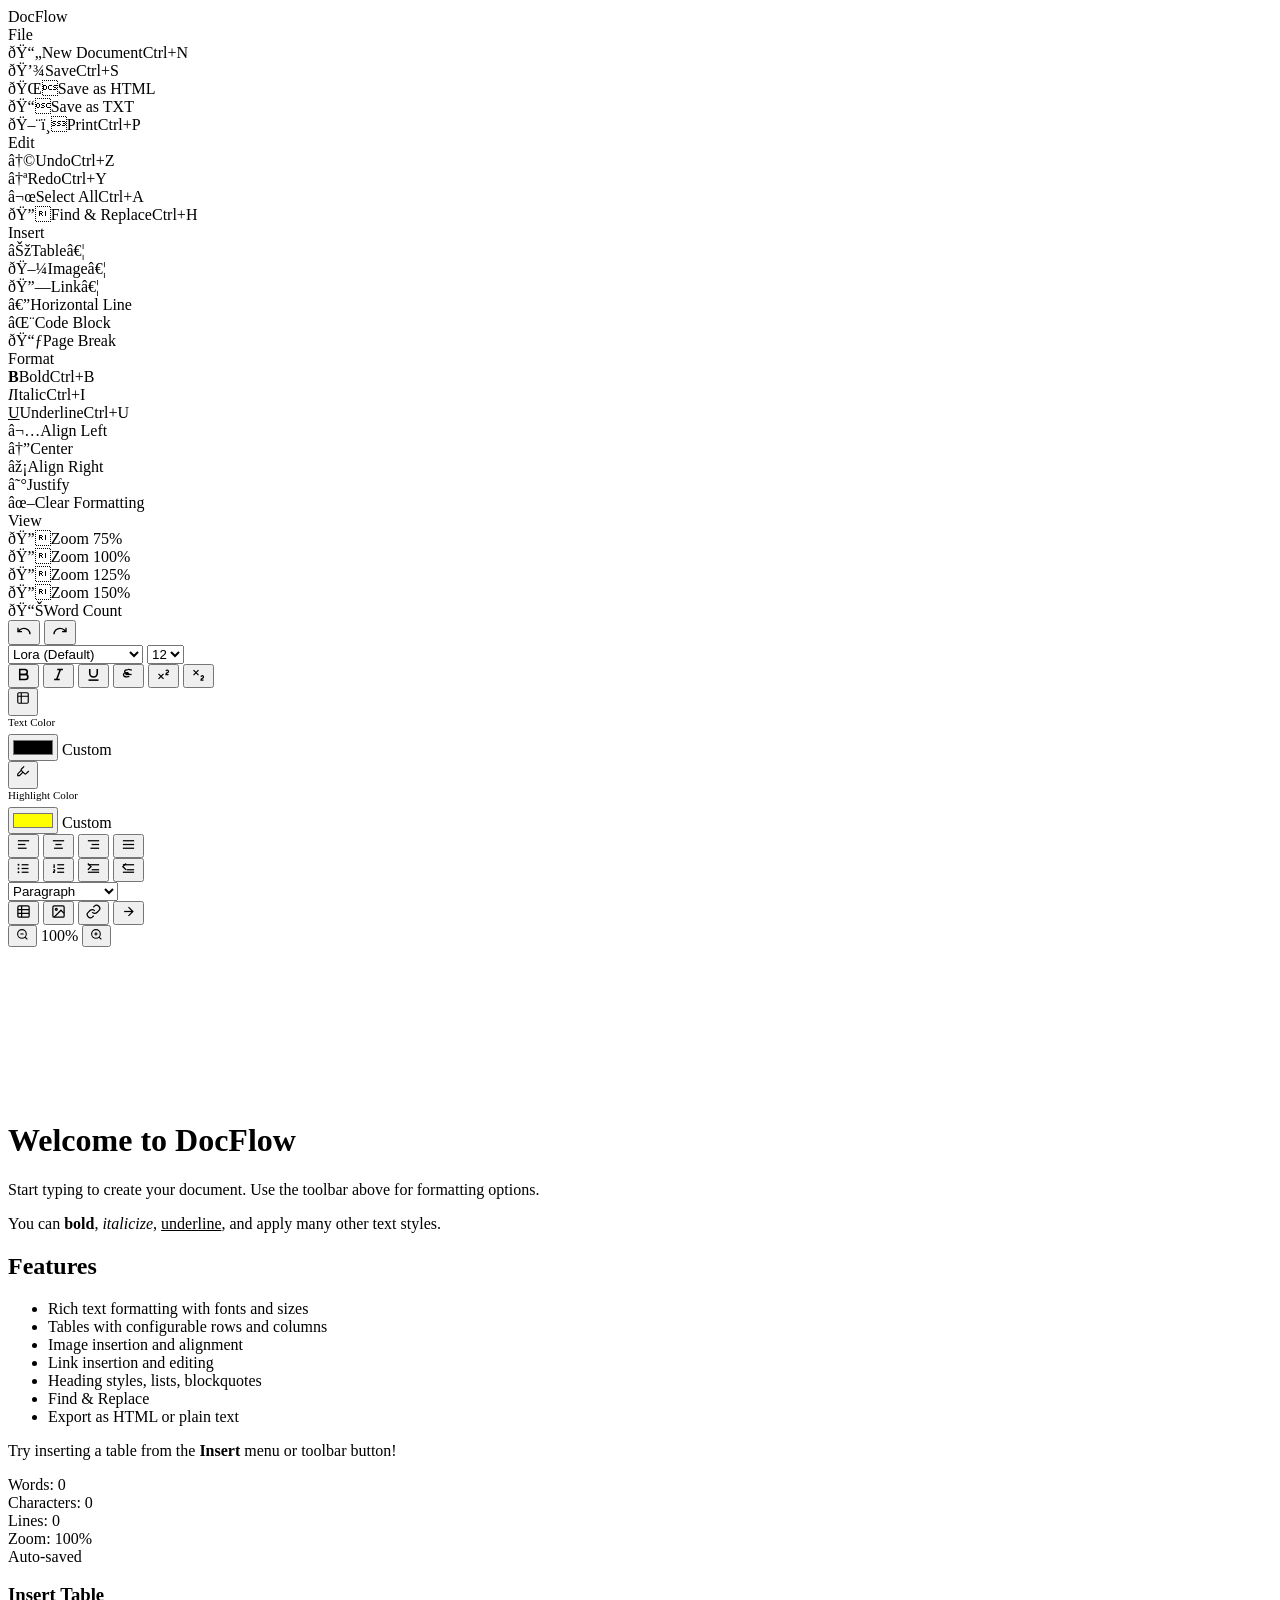
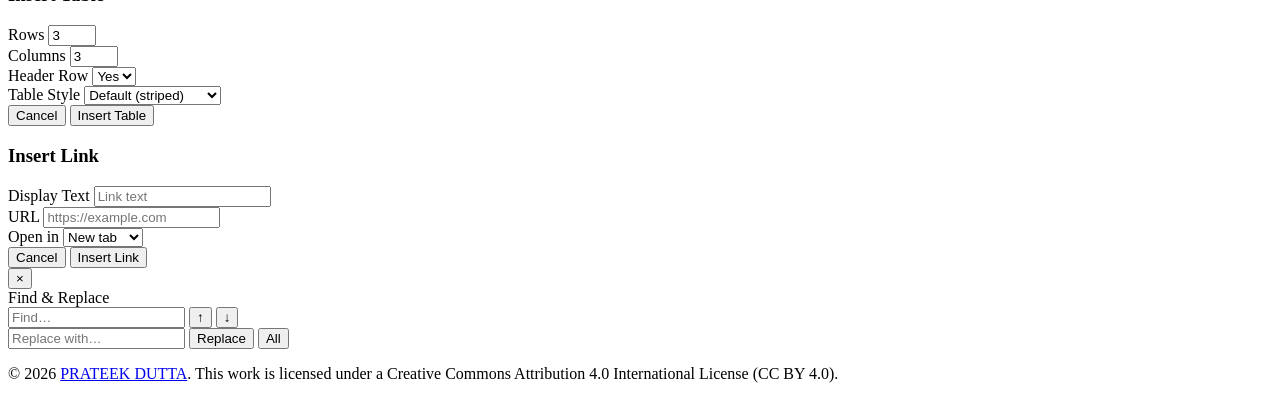
==== index.html @ d4fbd505 "Base UI file - html" ====
﻿<!DOCTYPE html>
<html lang="en">
<head>
<meta charset="UTF-8">
<meta name="viewport" content="width=device-width, initial-scale=1.0">
<title>DocFlow - Document Editor</title>
<link rel="preconnect" href="https://fonts.googleapis.com">
<link href="https://fonts.googleapis.com/css2?family=Lora:ital,wght@0,400;0,500;0,600;1,400&family=DM+Sans:wght@300;400;500;600&family=JetBrains+Mono:wght@400;500&display=swap" rel="stylesheet">
<link rel="stylesheet" href="styles.css">
</head>
<body>

<div class="app-shell">

<!-- MENU BAR -->
<div class="menubar" id="menubar">
  <span class="app-logo">DocFlow</span>

  <div class="menu-item" data-menu="file" onclick="toggleMenu(this)">File
    <div class="dropdown-menu">
      <div class="dropdown-item" onclick="newDoc()"><span class="icon">ðŸ“„</span>New Document<span class="shortcut">Ctrl+N</span></div>
      <div class="dropdown-separator"></div>
      <div class="dropdown-item" onclick="saveDoc()"><span class="icon">ðŸ’¾</span>Save<span class="shortcut">Ctrl+S</span></div>
      <div class="dropdown-item" onclick="saveAs('html')"><span class="icon">ðŸŒ</span>Save as HTML</div>
      <div class="dropdown-item" onclick="saveAs('txt')"><span class="icon">ðŸ“</span>Save as TXT</div>
      <div class="dropdown-separator"></div>
      <div class="dropdown-item" onclick="window.print()"><span class="icon">ðŸ–¨ï¸</span>Print<span class="shortcut">Ctrl+P</span></div>
    </div>
  </div>

  <div class="menu-item" data-menu="edit" onclick="toggleMenu(this)">Edit
    <div class="dropdown-menu">
      <div class="dropdown-item" onclick="execCmd('undo')"><span class="icon">â†©</span>Undo<span class="shortcut">Ctrl+Z</span></div>
      <div class="dropdown-item" onclick="execCmd('redo')"><span class="icon">â†ª</span>Redo<span class="shortcut">Ctrl+Y</span></div>
      <div class="dropdown-separator"></div>
      <div class="dropdown-item" onclick="execCmd('selectAll')"><span class="icon">â¬œ</span>Select All<span class="shortcut">Ctrl+A</span></div>
      <div class="dropdown-separator"></div>
      <div class="dropdown-item" onclick="openFindBar()"><span class="icon">ðŸ”</span>Find &amp; Replace<span class="shortcut">Ctrl+H</span></div>
    </div>
  </div>

  <div class="menu-item" data-menu="insert" onclick="toggleMenu(this)">Insert
    <div class="dropdown-menu">
      <div class="dropdown-item" onclick="openTableModal()"><span class="icon">âŠž</span>Tableâ€¦</div>
      <div class="dropdown-item" onclick="insertImage()"><span class="icon">ðŸ–¼</span>Imageâ€¦</div>
      <div class="dropdown-item" onclick="insertLink()"><span class="icon">ðŸ”—</span>Linkâ€¦</div>
      <div class="dropdown-separator"></div>
      <div class="dropdown-item" onclick="insertHR()"><span class="icon">â€”</span>Horizontal Line</div>
      <div class="dropdown-item" onclick="insertCodeBlock()"><span class="icon">âŒ¨</span>Code Block</div>
      <div class="dropdown-item" onclick="insertPageBreak()"><span class="icon">ðŸ“ƒ</span>Page Break</div>
    </div>
  </div>

  <div class="menu-item" data-menu="format" onclick="toggleMenu(this)">Format
    <div class="dropdown-menu">
      <div class="dropdown-item" onclick="execCmd('bold')"><span class="icon"><b>B</b></span>Bold<span class="shortcut">Ctrl+B</span></div>
      <div class="dropdown-item" onclick="execCmd('italic')"><span class="icon"><i>I</i></span>Italic<span class="shortcut">Ctrl+I</span></div>
      <div class="dropdown-item" onclick="execCmd('underline')"><span class="icon"><u>U</u></span>Underline<span class="shortcut">Ctrl+U</span></div>
      <div class="dropdown-separator"></div>
      <div class="dropdown-item" onclick="execCmd('justifyLeft')"><span class="icon">â¬…</span>Align Left</div>
      <div class="dropdown-item" onclick="execCmd('justifyCenter')"><span class="icon">â†”</span>Center</div>
      <div class="dropdown-item" onclick="execCmd('justifyRight')"><span class="icon">âž¡</span>Align Right</div>
      <div class="dropdown-item" onclick="execCmd('justifyFull')"><span class="icon">â˜°</span>Justify</div>
      <div class="dropdown-separator"></div>
      <div class="dropdown-item" onclick="clearFormatting()"><span class="icon">âœ–</span>Clear Formatting</div>
    </div>
  </div>

  <div class="menu-item" data-menu="view" onclick="toggleMenu(this)">View
    <div class="dropdown-menu">
      <div class="dropdown-item" onclick="setZoom(75)"><span class="icon">ðŸ”</span>Zoom 75%</div>
      <div class="dropdown-item" onclick="setZoom(100)"><span class="icon">ðŸ”</span>Zoom 100%</div>
      <div class="dropdown-item" onclick="setZoom(125)"><span class="icon">ðŸ”</span>Zoom 125%</div>
      <div class="dropdown-item" onclick="setZoom(150)"><span class="icon">ðŸ”</span>Zoom 150%</div>
      <div class="dropdown-separator"></div>
      <div class="dropdown-item" onclick="toggleWordCount()"><span class="icon">ðŸ“Š</span>Word Count</div>
    </div>
  </div>
</div>

<!-- TOOLBAR -->
<div class="toolbar">
  <!-- Undo / Redo -->
  <div class="toolbar-group">
    <button class="tb-btn" title="Undo (Ctrl+Z)" onclick="execCmd('undo')">
      <svg width="16" height="16" viewBox="0 0 24 24" fill="none" stroke="currentColor" stroke-width="2"><path d="M3 7v6h6"/><path d="M21 17a9 9 0 0 0-9-9 9 9 0 0 0-6 2.3L3 13"/></svg>
    </button>
    <button class="tb-btn" title="Redo (Ctrl+Y)" onclick="execCmd('redo')">
      <svg width="16" height="16" viewBox="0 0 24 24" fill="none" stroke="currentColor" stroke-width="2"><path d="M21 7v6h-6"/><path d="M3 17a9 9 0 0 1 9-9 9 9 0 0 1 6 2.3L21 13"/></svg>
    </button>
  </div>

  <div class="toolbar-sep"></div>

  <!-- Font family & size -->
  <div class="toolbar-group">
    <select class="tb-select font-name-select" id="fontFamily" onchange="setFont(this.value)" title="Font Family">
      <option value="Lora, serif">Lora (Default)</option>
      <option value="'DM Sans', sans-serif">DM Sans</option>
      <option value="Georgia, serif">Georgia</option>
      <option value="'Times New Roman', serif">Times New Roman</option>
      <option value="Arial, sans-serif">Arial</option>
      <option value="Helvetica, sans-serif">Helvetica</option>
      <option value="Verdana, sans-serif">Verdana</option>
      <option value="Tahoma, sans-serif">Tahoma</option>
      <option value="Trebuchet MS, sans-serif">Trebuchet MS</option>
      <option value="'JetBrains Mono', monospace">JetBrains Mono</option>
      <option value="Courier New, monospace">Courier New</option>
      <option value="Impact, sans-serif">Impact</option>
    </select>

    <select class="tb-select font-size-select" id="fontSize" onchange="setFontSize(this.value)" title="Font Size">
      <option value="8">8</option><option value="9">9</option><option value="10">10</option>
      <option value="11">11</option><option value="12" selected>12</option><option value="14">14</option>
      <option value="16">16</option><option value="18">18</option><option value="20">20</option>
      <option value="24">24</option><option value="28">28</option><option value="32">32</option>
      <option value="36">36</option><option value="48">48</option><option value="60">60</option>
      <option value="72">72</option>
    </select>
  </div>

  <div class="toolbar-sep"></div>

  <!-- Bold, Italic, Underline, Strikethrough -->
  <div class="toolbar-group">
    <button class="tb-btn" id="btn-bold" title="Bold (Ctrl+B)" onclick="execCmd('bold')">
      <svg width="15" height="15" viewBox="0 0 24 24" fill="none" stroke="currentColor" stroke-width="2.5"><path d="M6 4h8a4 4 0 0 1 4 4 4 4 0 0 1-4 4H6z"/><path d="M6 12h9a4 4 0 0 1 4 4 4 4 0 0 1-4 4H6z"/></svg>
    </button>
    <button class="tb-btn" id="btn-italic" title="Italic (Ctrl+I)" onclick="execCmd('italic')">
      <svg width="15" height="15" viewBox="0 0 24 24" fill="none" stroke="currentColor" stroke-width="2.5"><line x1="19" y1="4" x2="10" y2="4"/><line x1="14" y1="20" x2="5" y2="20"/><line x1="15" y1="4" x2="9" y2="20"/></svg>
    </button>
    <button class="tb-btn" id="btn-underline" title="Underline (Ctrl+U)" onclick="execCmd('underline')">
      <svg width="15" height="15" viewBox="0 0 24 24" fill="none" stroke="currentColor" stroke-width="2.5"><path d="M6 3v7a6 6 0 0 0 6 6 6 6 0 0 0 6-6V3"/><line x1="4" y1="21" x2="20" y2="21"/></svg>
    </button>
    <button class="tb-btn" id="btn-strikeThrough" title="Strikethrough" onclick="execCmd('strikeThrough')">
      <svg width="15" height="15" viewBox="0 0 24 24" fill="none" stroke="currentColor" stroke-width="2"><path d="M17.3 4.9c-2.3-.6-4.4-1-6.2-.9-2.7 0-5.3.7-5.3 3.6 0 1.5 1.1 2.4 3.3 3.1h4.2"/><path d="m7 12h10"/><path d="M13.3 15.1c-1.3.5-2.8.8-4.4.7-2.8 0-4.9-.8-4.9-3.7S7.3 9 10 9h1.8"/></svg>
    </button>
    <button class="tb-btn" id="btn-superscript" title="Superscript" onclick="execCmd('superscript')">
      <svg width="15" height="15" viewBox="0 0 24 24" fill="none" stroke="currentColor" stroke-width="2"><path d="m4 19 8-8"/><path d="m12 19-8-8"/><path d="M20 12h-4c0-1.5.442-2 1.5-2.5S20 8.334 20 7.002c0-.472-.17-.93-.484-1.29a2.105 2.105 0 0 0-2.617-.436c-.42.239-.63.7-.899 1.23"/></svg>
    </button>
    <button class="tb-btn" id="btn-subscript" title="Subscript" onclick="execCmd('subscript')">
      <svg width="15" height="15" viewBox="0 0 24 24" fill="none" stroke="currentColor" stroke-width="2"><path d="m4 5 8 8"/><path d="m12 5-8 8"/><path d="M20 21h-4c0-1.5.442-2 1.5-2.5S20 17.334 20 16.002c0-.472-.17-.93-.484-1.29a2.105 2.105 0 0 0-2.617-.436c-.42.239-.63.7-.899 1.23"/></svg>
    </button>
  </div>

  <div class="toolbar-sep"></div>

  <!-- Colors -->
  <div class="toolbar-group">
    <div class="color-btn-wrap" style="position:relative;">
      <button class="tb-btn" title="Text Color" id="textColorBtn" onclick="toggleColorPicker('textColor')" style="padding-bottom:6px;">
        <svg width="14" height="14" viewBox="0 0 24 24" fill="none" stroke="currentColor" stroke-width="2"><path d="M9 3H5a2 2 0 0 0-2 2v4m6-6h10a2 2 0 0 1 2 2v4M9 3v18m0 0h10a2 2 0 0 0 2-2V9M9 21H5a2 2 0 0 1-2-2V9m0 0h18"/></svg>
        <span class="color-indicator" id="textColorInd" style="background:#1a1a2e;"></span>
      </button>
      <div class="color-picker-dropdown" id="textColorPicker">
        <div style="font-size:11px;color:var(--toolbar-muted);margin-bottom:6px;">Text Color</div>
        <div class="color-grid" id="textColorGrid"></div>
        <div class="color-custom-row">
          <input type="color" id="textColorCustom" value="#000000" oninput="applyTextColor(this.value)">
          <span class="color-custom-label">Custom</span>
        </div>
      </div>
    </div>
    <div class="color-btn-wrap" style="position:relative;">
      <button class="tb-btn" title="Highlight Color" onclick="toggleColorPicker('bgColor')" style="padding-bottom:6px;">
        <svg width="14" height="14" viewBox="0 0 24 24" fill="none" stroke="currentColor" stroke-width="2"><path d="m9 11-6 6v3h3l6-6"/><path d="m22 12-4.6 4.6a2 2 0 0 1-2.8 0l-5.2-5.2a2 2 0 0 1 0-2.8L14 4"/></svg>
        <span class="color-indicator" id="bgColorInd" style="background:#fef3c7;"></span>
      </button>
      <div class="color-picker-dropdown" id="bgColorPicker">
        <div style="font-size:11px;color:var(--toolbar-muted);margin-bottom:6px;">Highlight Color</div>
        <div class="color-grid" id="bgColorGrid"></div>
        <div class="color-custom-row">
          <input type="color" id="bgColorCustom" value="#ffff00" oninput="applyBgColor(this.value)">
          <span class="color-custom-label">Custom</span>
        </div>
      </div>
    </div>
  </div>

  <div class="toolbar-sep"></div>

  <!-- Alignment -->
  <div class="toolbar-group">
    <button class="tb-btn" id="btn-justifyLeft" title="Align Left" onclick="execCmd('justifyLeft')">
      <svg width="15" height="15" viewBox="0 0 24 24" fill="none" stroke="currentColor" stroke-width="2"><line x1="21" y1="6" x2="3" y2="6"/><line x1="15" y1="12" x2="3" y2="12"/><line x1="17" y1="18" x2="3" y2="18"/></svg>
    </button>
    <button class="tb-btn" id="btn-justifyCenter" title="Center" onclick="execCmd('justifyCenter')">
      <svg width="15" height="15" viewBox="0 0 24 24" fill="none" stroke="currentColor" stroke-width="2"><line x1="21" y1="6" x2="3" y2="6"/><line x1="17" y1="12" x2="7" y2="12"/><line x1="19" y1="18" x2="5" y2="18"/></svg>
    </button>
    <button class="tb-btn" id="btn-justifyRight" title="Align Right" onclick="execCmd('justifyRight')">
      <svg width="15" height="15" viewBox="0 0 24 24" fill="none" stroke="currentColor" stroke-width="2"><line x1="21" y1="6" x2="3" y2="6"/><line x1="21" y1="12" x2="9" y2="12"/><line x1="21" y1="18" x2="7" y2="18"/></svg>
    </button>
    <button class="tb-btn" id="btn-justifyFull" title="Justify" onclick="execCmd('justifyFull')">
      <svg width="15" height="15" viewBox="0 0 24 24" fill="none" stroke="currentColor" stroke-width="2"><line x1="21" y1="6" x2="3" y2="6"/><line x1="21" y1="12" x2="3" y2="12"/><line x1="21" y1="18" x2="3" y2="18"/></svg>
    </button>
  </div>

  <div class="toolbar-sep"></div>

  <!-- Lists -->
  <div class="toolbar-group">
    <button class="tb-btn" id="btn-insertUnorderedList" title="Bullet List" onclick="execCmd('insertUnorderedList')">
      <svg width="15" height="15" viewBox="0 0 24 24" fill="none" stroke="currentColor" stroke-width="2"><line x1="9" y1="6" x2="20" y2="6"/><line x1="9" y1="12" x2="20" y2="12"/><line x1="9" y1="18" x2="20" y2="18"/><circle cx="4" cy="6" r="1.5" fill="currentColor" stroke="none"/><circle cx="4" cy="12" r="1.5" fill="currentColor" stroke="none"/><circle cx="4" cy="18" r="1.5" fill="currentColor" stroke="none"/></svg>
    </button>
    <button class="tb-btn" id="btn-insertOrderedList" title="Numbered List" onclick="execCmd('insertOrderedList')">
      <svg width="15" height="15" viewBox="0 0 24 24" fill="none" stroke="currentColor" stroke-width="2"><line x1="10" y1="6" x2="21" y2="6"/><line x1="10" y1="12" x2="21" y2="12"/><line x1="10" y1="18" x2="21" y2="18"/><path d="M4 6h1v4"/><path d="M4 10h2"/><path d="M6 18H4c0-1 2-2 2-3s-1-1.5-2-1"/></svg>
    </button>
    <button class="tb-btn" title="Indent" onclick="execCmd('indent')">
      <svg width="15" height="15" viewBox="0 0 24 24" fill="none" stroke="currentColor" stroke-width="2"><line x1="21" y1="6" x2="3" y2="6"/><polyline points="3 14 8 9 3 4"/><line x1="21" y1="14" x2="9" y2="14"/><line x1="21" y1="18" x2="3" y2="18"/></svg>
    </button>
    <button class="tb-btn" title="Outdent" onclick="execCmd('outdent')">
      <svg width="15" height="15" viewBox="0 0 24 24" fill="none" stroke="currentColor" stroke-width="2"><line x1="21" y1="6" x2="3" y2="6"/><polyline points="8 14 3 9 8 4"/><line x1="21" y1="14" x2="9" y2="14"/><line x1="21" y1="18" x2="3" y2="18"/></svg>
    </button>
  </div>

  <div class="toolbar-sep"></div>

  <!-- Headings & Paragraph style -->
  <div class="toolbar-group">
    <select class="tb-select" id="headingSelect" onchange="setHeading(this.value)" title="Paragraph Style" style="width:110px;">
      <option value="p">Paragraph</option>
      <option value="h1">Heading 1</option>
      <option value="h2">Heading 2</option>
      <option value="h3">Heading 3</option>
      <option value="h4">Heading 4</option>
      <option value="blockquote">Blockquote</option>
      <option value="pre">Preformatted</option>
    </select>
  </div>

  <div class="toolbar-sep"></div>

  <!-- Insert shortcuts -->
  <div class="toolbar-group">
    <button class="tb-btn" title="Insert Table" onclick="openTableModal()">
      <svg width="15" height="15" viewBox="0 0 24 24" fill="none" stroke="currentColor" stroke-width="2"><rect x="3" y="3" width="18" height="18" rx="2"/><line x1="3" y1="9" x2="21" y2="9"/><line x1="3" y1="15" x2="21" y2="15"/><line x1="9" y1="3" x2="9" y2="21"/></svg>
    </button>
    <button class="tb-btn" title="Insert Image" onclick="insertImage()">
      <svg width="15" height="15" viewBox="0 0 24 24" fill="none" stroke="currentColor" stroke-width="2"><rect x="3" y="3" width="18" height="18" rx="2"/><circle cx="8.5" cy="8.5" r="1.5"/><polyline points="21 15 16 10 5 21"/></svg>
    </button>
    <button class="tb-btn" title="Insert Link" onclick="insertLink()">
      <svg width="15" height="15" viewBox="0 0 24 24" fill="none" stroke="currentColor" stroke-width="2"><path d="M10 13a5 5 0 0 0 7.54.54l3-3a5 5 0 0 0-7.07-7.07l-1.72 1.71"/><path d="M14 11a5 5 0 0 0-7.54-.54l-3 3a5 5 0 0 0 7.07 7.07l1.71-1.71"/></svg>
    </button>
    <button class="tb-btn" title="Horizontal Rule" onclick="insertHR()">
      <svg width="15" height="15" viewBox="0 0 24 24" fill="none" stroke="currentColor" stroke-width="2"><line x1="5" y1="12" x2="19" y2="12"/><polyline points="12 5 19 12 12 19"/></svg>
    </button>
  </div>

  <div class="toolbar-sep"></div>

  <!-- Zoom -->
  <div class="toolbar-group zoom-controls">
    <button class="tb-btn" title="Zoom Out" onclick="adjustZoom(-10)">
      <svg width="13" height="13" viewBox="0 0 24 24" fill="none" stroke="currentColor" stroke-width="2"><circle cx="11" cy="11" r="8"/><line x1="21" y1="21" x2="16.65" y2="16.65"/><line x1="8" y1="11" x2="14" y2="11"/></svg>
    </button>
    <span class="zoom-val" id="zoomVal">100%</span>
    <button class="tb-btn" title="Zoom In" onclick="adjustZoom(10)">
      <svg width="13" height="13" viewBox="0 0 24 24" fill="none" stroke="currentColor" stroke-width="2"><circle cx="11" cy="11" r="8"/><line x1="21" y1="21" x2="16.65" y2="16.65"/><line x1="11" y1="8" x2="11" y2="14"/><line x1="8" y1="11" x2="14" y2="11"/></svg>
    </button>
  </div>
</div>

<!-- RULER -->
<div class="ruler-wrap">
  <canvas class="ruler-canvas" id="rulerCanvas"></canvas>
</div>

<!-- EDITOR AREA -->
<div class="editor-scroll" id="editorScroll">
  <div class="page-wrap">
    <div class="page" id="pageEl">
      <div class="page-content" id="editor" contenteditable="true" spellcheck="true">
        <h1>Welcome to DocFlow</h1>
        <p>Start typing to create your document. Use the toolbar above for formatting options.</p>
        <p>You can <strong>bold</strong>, <em>italicize</em>, <u>underline</u>, and apply many other text styles.</p>
        <h2>Features</h2>
        <ul>
          <li>Rich text formatting with fonts and sizes</li>
          <li>Tables with configurable rows and columns</li>
          <li>Image insertion and alignment</li>
          <li>Link insertion and editing</li>
          <li>Heading styles, lists, blockquotes</li>
          <li>Find &amp; Replace</li>
          <li>Export as HTML or plain text</li>
        </ul>
        <p>Try inserting a table from the <strong>Insert</strong> menu or toolbar button!</p>
      </div>
    </div>
  </div>
</div>

<!-- STATUS BAR -->
<div class="statusbar">
  <div class="status-item">Words: <span id="wordCount">0</span></div>
  <div class="status-item">Characters: <span id="charCount">0</span></div>
  <div class="status-item">Lines: <span id="lineCount">0</span></div>
  <div class="status-item" style="margin-left:auto;">Zoom: <span id="statusZoom">100%</span></div>
  <div class="status-item" id="saveStatus">Auto-saved</div>
</div>

</div>

<!-- TABLE MODAL -->
<div class="modal-overlay" id="tableModal">
  <div class="modal">
    <h3>Insert Table</h3>
    <div class="modal-row">
      <div class="modal-field">
        <label>Rows</label>
        <input type="number" id="tableRows" value="3" min="1" max="50">
      </div>
      <div class="modal-field">
        <label>Columns</label>
        <input type="number" id="tableCols" value="3" min="1" max="20">
      </div>
    </div>
    <div class="modal-field">
      <label>Header Row</label>
      <select id="tableHeader">
        <option value="yes">Yes</option>
        <option value="no">No</option>
      </select>
    </div>
    <div class="modal-field">
      <label>Table Style</label>
      <select id="tableStyle">
        <option value="default">Default (striped)</option>
        <option value="bordered">Bordered only</option>
        <option value="minimal">Minimal (lines only)</option>
      </select>
    </div>
    <div class="modal-actions">
      <button class="btn-secondary" onclick="closeModal('tableModal')">Cancel</button>
      <button class="btn-primary" onclick="insertTable()">Insert Table</button>
    </div>
  </div>
</div>

<!-- LINK MODAL -->
<div class="modal-overlay" id="linkModal">
  <div class="modal">
    <h3>Insert Link</h3>
    <div class="modal-field">
      <label>Display Text</label>
      <input type="text" id="linkText" placeholder="Link text">
    </div>
    <div class="modal-field">
      <label>URL</label>
      <input type="url" id="linkUrl" placeholder="https://example.com">
    </div>
    <div class="modal-field">
      <label>Open in</label>
      <select id="linkTarget">
        <option value="_blank">New tab</option>
        <option value="_self">Same tab</option>
      </select>
    </div>
    <div class="modal-actions">
      <button class="btn-secondary" onclick="closeModal('linkModal')">Cancel</button>
      <button class="btn-primary" onclick="applyLink()">Insert Link</button>
    </div>
  </div>
</div>

<!-- FIND & REPLACE BAR -->
<div class="find-bar" id="findBar">
  <button class="find-close" onclick="closeFindBar()">&times;</button>
  <div class="find-bar-title">Find &amp; Replace</div>
  <div class="find-field">
    <input type="text" id="findInput" placeholder="Find&hellip;" oninput="findText()">
    <button class="find-btn" onclick="findPrev()">&#8593;</button>
    <button class="find-btn" onclick="findNext()">&#8595;</button>
  </div>
  <div class="find-field">
    <input type="text" id="replaceInput" placeholder="Replace with&hellip;">
    <button class="find-btn" onclick="replaceOne()">Replace</button>
    <button class="find-btn" onclick="replaceAll()">All</button>
  </div>
  <div class="find-status" id="findStatus"></div>
</div>

<footer class="site-footer">
  <p class="footer-copyright">&copy; 2026 <a href="https://prateekdutta2001.github.io/PrateekDutta.in/" target="_blank" rel="noopener noreferrer">PRATEEK DUTTA</a>. This work is licensed under a Creative Commons Attribution 4.0 International License (CC BY 4.0).</p>
</footer>

<script src="script.js"></script>
</body>
</html>
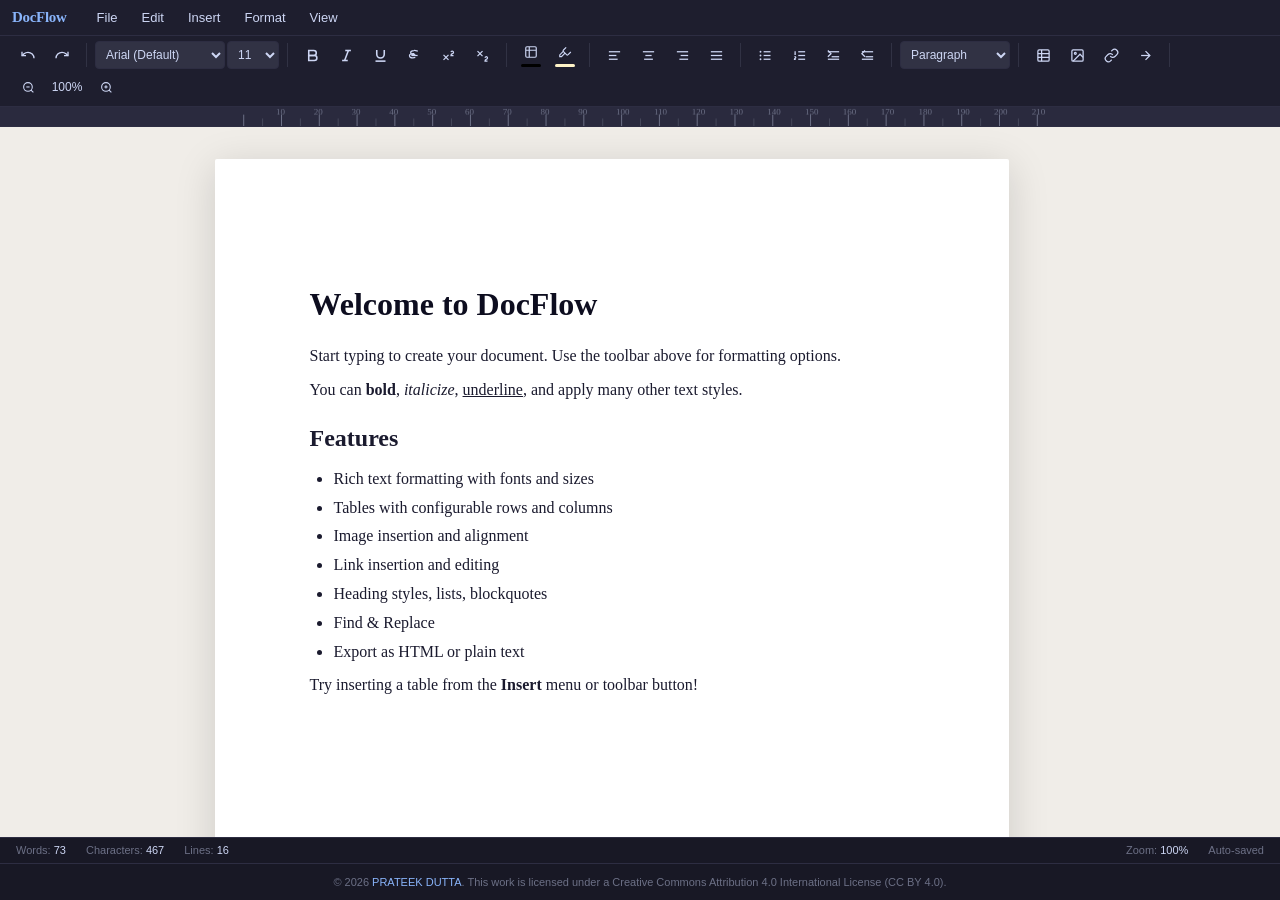
==== commit cfa0f2c2: "Modified the text pattern & size default along with color feature enablement" ====
--- a/index.html
+++ b/index.html
@@ -1,4 +1,4 @@
-﻿<!DOCTYPE html>
+<!DOCTYPE html>
 <html lang="en">
 <head>
 <meta charset="UTF-8">
@@ -95,11 +95,11 @@
   <!-- Font family & size -->
   <div class="toolbar-group">
     <select class="tb-select font-name-select" id="fontFamily" onchange="setFont(this.value)" title="Font Family">
-      <option value="Lora, serif">Lora (Default)</option>
+      <option value="Arial, sans-serif" selected>Arial (Default)</option>
+      <option value="Lora, serif">Lora</option>
       <option value="'DM Sans', sans-serif">DM Sans</option>
       <option value="Georgia, serif">Georgia</option>
       <option value="'Times New Roman', serif">Times New Roman</option>
-      <option value="Arial, sans-serif">Arial</option>
       <option value="Helvetica, sans-serif">Helvetica</option>
       <option value="Verdana, sans-serif">Verdana</option>
       <option value="Tahoma, sans-serif">Tahoma</option>
@@ -111,7 +111,7 @@
 
     <select class="tb-select font-size-select" id="fontSize" onchange="setFontSize(this.value)" title="Font Size">
       <option value="8">8</option><option value="9">9</option><option value="10">10</option>
-      <option value="11">11</option><option value="12" selected>12</option><option value="14">14</option>
+      <option value="11" selected>11</option><option value="12">12</option><option value="14">14</option>
       <option value="16">16</option><option value="18">18</option><option value="20">20</option>
       <option value="24">24</option><option value="28">28</option><option value="32">32</option>
       <option value="36">36</option><option value="48">48</option><option value="60">60</option>
@@ -150,7 +150,7 @@
     <div class="color-btn-wrap" style="position:relative;">
       <button class="tb-btn" title="Text Color" id="textColorBtn" onclick="toggleColorPicker('textColor')" style="padding-bottom:6px;">
         <svg width="14" height="14" viewBox="0 0 24 24" fill="none" stroke="currentColor" stroke-width="2"><path d="M9 3H5a2 2 0 0 0-2 2v4m6-6h10a2 2 0 0 1 2 2v4M9 3v18m0 0h10a2 2 0 0 0 2-2V9M9 21H5a2 2 0 0 1-2-2V9m0 0h18"/></svg>
-        <span class="color-indicator" id="textColorInd" style="background:#1a1a2e;"></span>
+        <span class="color-indicator" id="textColorInd" style="background:#000000;"></span>
       </button>
       <div class="color-picker-dropdown" id="textColorPicker">
         <div style="font-size:11px;color:var(--toolbar-muted);margin-bottom:6px;">Text Color</div>
@@ -269,7 +269,7 @@
 <div class="editor-scroll" id="editorScroll">
   <div class="page-wrap">
     <div class="page" id="pageEl">
-      <div class="page-content" id="editor" contenteditable="true" spellcheck="true">
+      <div class="page-content" id="editor" contenteditable="true" spellcheck="false" autocorrect="off" autocapitalize="off" translate="no">
         <h1>Welcome to DocFlow</h1>
         <p>Start typing to create your document. Use the toolbar above for formatting options.</p>
         <p>You can <strong>bold</strong>, <em>italicize</em>, <u>underline</u>, and apply many other text styles.</p>
@@ -383,6 +383,7 @@
   <p class="footer-copyright">&copy; 2026 <a href="https://prateekdutta2001.github.io/PrateekDutta.in/" target="_blank" rel="noopener noreferrer">PRATEEK DUTTA</a>. This work is licensed under a Creative Commons Attribution 4.0 International License (CC BY 4.0).</p>
 </footer>
 
+<script src="embed-api.js"></script>
 <script src="script.js"></script>
 </body>
-</html>+</html>
--- a/styles.css
+++ b/styles.css
@@ -0,0 +1,529 @@
+﻿  *, *::before, *::after { box-sizing: border-box; margin: 0; padding: 0; }
+
+  :root {
+    --bg: #f0ede8;
+    --page: #ffffff;
+    --toolbar-bg: #1e1e2e;
+    --toolbar-border: #2d2d42;
+    --toolbar-text: #cdd6f4;
+    --toolbar-muted: #6c7086;
+    --toolbar-hover: #313244;
+    --toolbar-active: #45475a;
+    --accent: #89b4fa;
+    --accent2: #cba6f7;
+    --accent3: #a6e3a1;
+    --accent4: #f38ba8;
+    --accent5: #fab387;
+    --shadow: 0 4px 24px rgba(0,0,0,0.12), 0 1px 4px rgba(0,0,0,0.08);
+    --page-shadow: 0 8px 40px rgba(0,0,0,0.15);
+    --separator: #313244;
+    --ruler-bg: #2a2a3e;
+    --statusbar-bg: #181825;
+    --dropdown-bg: #1e1e2e;
+    --dropdown-border: #313244;
+    --dropdown-hover: #313244;
+    --modal-overlay: rgba(0,0,0,0.6);
+    --modal-bg: #1e1e2e;
+    --modal-border: #313244;
+  }
+
+  body {
+    font-family: 'DM Sans', sans-serif;
+    background: var(--bg);
+    min-height: 100vh;
+    display: flex;
+    flex-direction: column;
+    overflow: hidden;
+    height: 100vh;
+  }
+
+  .app-shell {
+    flex: 1;
+    min-height: 0;
+    display: flex;
+    flex-direction: column;
+    overflow: hidden;
+  }
+
+  /* ===== MENU BAR ===== */
+  .menubar {
+    background: var(--toolbar-bg);
+    border-bottom: 1px solid var(--toolbar-border);
+    display: flex;
+    align-items: center;
+    padding: 0 12px;
+    height: 36px;
+    gap: 4px;
+    flex-shrink: 0;
+    z-index: 100;
+  }
+
+  .app-logo {
+    font-family: 'Lora', serif;
+    font-size: 15px;
+    font-weight: 600;
+    color: var(--accent);
+    margin-right: 16px;
+    letter-spacing: -0.3px;
+    white-space: nowrap;
+  }
+
+  .menu-item {
+    position: relative;
+    color: var(--toolbar-text);
+    font-size: 13px;
+    padding: 4px 10px;
+    border-radius: 4px;
+    cursor: pointer;
+    user-select: none;
+    white-space: nowrap;
+  }
+  .menu-item:hover { background: var(--toolbar-hover); }
+  .menu-item.active { background: var(--toolbar-hover); }
+
+  .dropdown-menu {
+    display: none;
+    position: absolute;
+    top: calc(100% + 4px);
+    left: 0;
+    background: var(--dropdown-bg);
+    border: 1px solid var(--dropdown-border);
+    border-radius: 6px;
+    min-width: 200px;
+    z-index: 999;
+    box-shadow: 0 8px 32px rgba(0,0,0,0.4);
+    padding: 4px;
+  }
+  .menu-item.active .dropdown-menu { display: block; }
+
+  .dropdown-item {
+    display: flex;
+    align-items: center;
+    gap: 10px;
+    padding: 7px 12px;
+    border-radius: 4px;
+    font-size: 13px;
+    color: var(--toolbar-text);
+    cursor: pointer;
+    white-space: nowrap;
+  }
+  .dropdown-item:hover { background: var(--dropdown-hover); }
+  .dropdown-item .shortcut { margin-left: auto; color: var(--toolbar-muted); font-size: 11px; }
+  .dropdown-item .icon { width: 16px; text-align: center; color: var(--toolbar-muted); font-size: 14px; }
+  .dropdown-separator { height: 1px; background: var(--separator); margin: 4px 0; }
+  .dropdown-item.danger { color: var(--accent4); }
+
+  /* ===== TOOLBAR ===== */
+  .toolbar {
+    background: var(--toolbar-bg);
+    border-bottom: 1px solid var(--toolbar-border);
+    display: flex;
+    align-items: center;
+    padding: 4px 12px;
+    gap: 2px;
+    flex-shrink: 0;
+    flex-wrap: wrap;
+    min-height: 44px;
+  }
+
+  .toolbar-group {
+    display: flex;
+    align-items: center;
+    gap: 2px;
+  }
+
+  .toolbar-sep {
+    width: 1px;
+    height: 24px;
+    background: var(--separator);
+    margin: 0 6px;
+    flex-shrink: 0;
+  }
+
+  .tb-btn {
+    background: none;
+    border: none;
+    color: var(--toolbar-text);
+    width: 32px;
+    height: 30px;
+    border-radius: 4px;
+    cursor: pointer;
+    display: flex;
+    align-items: center;
+    justify-content: center;
+    font-size: 15px;
+    position: relative;
+    transition: background 0.1s;
+    flex-shrink: 0;
+  }
+  .tb-btn:hover { background: var(--toolbar-hover); }
+  .tb-btn.active { background: var(--toolbar-active); color: var(--accent); }
+  .tb-btn svg { pointer-events: none; }
+
+  .tb-select {
+    background: var(--toolbar-hover);
+    border: 1px solid var(--toolbar-border);
+    color: var(--toolbar-text);
+    border-radius: 4px;
+    padding: 3px 6px;
+    font-size: 12px;
+    font-family: 'DM Sans', sans-serif;
+    cursor: pointer;
+    outline: none;
+    height: 28px;
+  }
+  .tb-select:hover { border-color: var(--accent); }
+
+  .font-name-select { width: 130px; }
+  .font-size-select { width: 52px; }
+
+  .color-btn-wrap { position: relative; display: flex; align-items: center; }
+  .color-indicator {
+    position: absolute;
+    bottom: 3px;
+    left: 6px;
+    right: 6px;
+    height: 3px;
+    border-radius: 2px;
+    background: #f59e0b;
+    pointer-events: none;
+  }
+
+  /* Color picker dropdown */
+  .color-picker-dropdown {
+    display: none;
+    position: absolute;
+    top: calc(100% + 6px);
+    left: 0;
+    background: var(--dropdown-bg);
+    border: 1px solid var(--dropdown-border);
+    border-radius: 8px;
+    padding: 10px;
+    z-index: 500;
+    box-shadow: 0 8px 32px rgba(0,0,0,0.4);
+    width: 180px;
+  }
+  .color-picker-dropdown.open { display: block; }
+  .color-grid { display: grid; grid-template-columns: repeat(9, 1fr); gap: 4px; margin-bottom: 8px; }
+  .color-swatch {
+    width: 16px;
+    height: 16px;
+    border-radius: 3px;
+    cursor: pointer;
+    border: 1px solid rgba(255,255,255,0.15);
+    transition: transform 0.1s;
+  }
+  .color-swatch:hover { transform: scale(1.2); }
+  .color-custom-row { display: flex; gap: 6px; align-items: center; }
+  .color-custom-row input[type=color] {
+    width: 28px; height: 28px; border: none; border-radius: 4px;
+    cursor: pointer; background: none; padding: 0;
+  }
+  .color-custom-label { font-size: 11px; color: var(--toolbar-muted); }
+
+  /* ===== RULER ===== */
+  .ruler-wrap {
+    background: var(--ruler-bg);
+    border-bottom: 1px solid var(--toolbar-border);
+    height: 20px;
+    flex-shrink: 0;
+    display: flex;
+    align-items: flex-end;
+    overflow: hidden;
+    position: relative;
+  }
+  .ruler-canvas { width: 100%; height: 100%; }
+
+  /* ===== EDITOR AREA ===== */
+  .editor-scroll {
+    flex: 1;
+    overflow-y: auto;
+    overflow-x: auto;
+    background: var(--bg);
+    display: flex;
+    justify-content: center;
+    padding: 32px 20px;
+  }
+
+  .page-wrap {
+    display: flex;
+    flex-direction: column;
+    gap: 24px;
+    width: 100%;
+    max-width: 850px;
+  }
+
+  .page {
+    background: var(--page);
+    width: 210mm;
+    min-height: 297mm;
+    max-width: 100%;
+    box-shadow: var(--page-shadow);
+    border-radius: 2px;
+    position: relative;
+  }
+
+  .page-content {
+    padding: 25mm 20mm 25mm 25mm;
+    min-height: 247mm;
+    outline: none;
+    font-family: 'Lora', serif;
+    font-size: 12pt;
+    line-height: 1.6;
+    color: #1a1a2e;
+    caret-color: #4361ee;
+    word-wrap: break-word;
+    overflow-wrap: break-word;
+  }
+
+  .page-content:empty::before {
+    content: 'Start typing your documentâ€¦';
+    color: #aaa;
+    pointer-events: none;
+  }
+
+  .page-content p { margin-bottom: 0.5em; min-height: 1.2em; }
+  .page-content h1 { font-size: 2em; margin: 0.8em 0 0.4em; font-weight: 600; color: #0d0d1f; }
+  .page-content h2 { font-size: 1.5em; margin: 0.7em 0 0.35em; font-weight: 600; color: #1a1a2e; }
+  .page-content h3 { font-size: 1.25em; margin: 0.6em 0 0.3em; font-weight: 500; color: #1a1a2e; }
+  .page-content ul, .page-content ol { padding-left: 1.5em; margin: 0.5em 0; }
+  .page-content li { margin: 0.2em 0; }
+  .page-content blockquote {
+    border-left: 3px solid #89b4fa;
+    padding-left: 1em;
+    margin: 0.5em 0;
+    color: #555;
+    font-style: italic;
+  }
+  .page-content hr { border: none; border-top: 1px solid #ddd; margin: 1em 0; }
+  .page-content a { color: #4361ee; text-decoration: underline; }
+  .page-content code {
+    font-family: 'JetBrains Mono', monospace;
+    background: #f0f0f4;
+    padding: 1px 5px;
+    border-radius: 3px;
+    font-size: 0.88em;
+  }
+  .page-content pre {
+    background: #1e1e2e;
+    color: #cdd6f4;
+    padding: 12px 16px;
+    border-radius: 6px;
+    overflow-x: auto;
+    margin: 0.8em 0;
+    font-family: 'JetBrains Mono', monospace;
+    font-size: 0.85em;
+  }
+
+  /* Tables */
+  .page-content table {
+    border-collapse: collapse;
+    width: 100%;
+    margin: 0.8em 0;
+    font-size: 0.95em;
+  }
+  .page-content td, .page-content th {
+    border: 1px solid #c8c8d0;
+    padding: 8px 12px;
+    text-align: left;
+    vertical-align: top;
+    min-width: 60px;
+    position: relative;
+  }
+  .page-content th {
+    background: #f0ede8;
+    font-weight: 600;
+    color: #1a1a2e;
+  }
+  .page-content tr:nth-child(even) td { background: #f9f9fb; }
+  .page-content td:focus, .page-content th:focus { outline: 2px solid #89b4fa; outline-offset: -1px; }
+
+  /* Images */
+  .page-content img {
+    max-width: 100%;
+    height: auto;
+    display: block;
+    margin: 0.5em auto;
+    border-radius: 4px;
+    cursor: pointer;
+  }
+  .page-content img.selected { outline: 2px solid #89b4fa; }
+
+  /* ===== STATUS BAR ===== */
+  .statusbar {
+    background: var(--statusbar-bg);
+    border-top: 1px solid var(--toolbar-border);
+    height: 26px;
+    display: flex;
+    align-items: center;
+    padding: 0 16px;
+    gap: 20px;
+    flex-shrink: 0;
+  }
+  .status-item {
+    font-size: 11px;
+    color: var(--toolbar-muted);
+    white-space: nowrap;
+  }
+  .status-item span { color: var(--toolbar-text); }
+
+  /* ===== MODALS ===== */
+  .modal-overlay {
+    display: none;
+    position: fixed;
+    inset: 0;
+    background: var(--modal-overlay);
+    z-index: 1000;
+    align-items: center;
+    justify-content: center;
+  }
+  .modal-overlay.open { display: flex; }
+  .modal {
+    background: var(--modal-bg);
+    border: 1px solid var(--modal-border);
+    border-radius: 10px;
+    padding: 24px;
+    width: 400px;
+    max-width: 90vw;
+    box-shadow: 0 20px 60px rgba(0,0,0,0.5);
+    animation: modalIn 0.2s ease;
+  }
+  @keyframes modalIn { from { transform: scale(0.95); opacity: 0; } to { transform: scale(1); opacity: 1; } }
+  .modal h3 { font-size: 15px; color: var(--toolbar-text); margin-bottom: 16px; font-weight: 500; }
+  .modal-field { margin-bottom: 14px; }
+  .modal-field label { display: block; font-size: 12px; color: var(--toolbar-muted); margin-bottom: 5px; }
+  .modal-field input, .modal-field select {
+    width: 100%;
+    background: var(--toolbar-hover);
+    border: 1px solid var(--toolbar-border);
+    color: var(--toolbar-text);
+    border-radius: 5px;
+    padding: 8px 10px;
+    font-size: 13px;
+    font-family: 'DM Sans', sans-serif;
+    outline: none;
+  }
+  .modal-field input:focus, .modal-field select:focus { border-color: var(--accent); }
+  .modal-row { display: flex; gap: 12px; }
+  .modal-row .modal-field { flex: 1; }
+  .modal-actions { display: flex; gap: 10px; justify-content: flex-end; margin-top: 20px; }
+  .btn-primary {
+    background: var(--accent);
+    color: #1e1e2e;
+    border: none;
+    border-radius: 5px;
+    padding: 7px 18px;
+    font-size: 13px;
+    font-family: 'DM Sans', sans-serif;
+    font-weight: 500;
+    cursor: pointer;
+  }
+  .btn-primary:hover { opacity: 0.9; }
+  .btn-secondary {
+    background: var(--toolbar-hover);
+    color: var(--toolbar-text);
+    border: 1px solid var(--toolbar-border);
+    border-radius: 5px;
+    padding: 7px 18px;
+    font-size: 13px;
+    font-family: 'DM Sans', sans-serif;
+    cursor: pointer;
+  }
+  .btn-secondary:hover { background: var(--toolbar-active); }
+
+  /* ===== FIND & REPLACE ===== */
+  .find-bar {
+    display: none;
+    position: fixed;
+    top: 120px;
+    right: 20px;
+    background: var(--modal-bg);
+    border: 1px solid var(--modal-border);
+    border-radius: 8px;
+    padding: 12px 14px;
+    z-index: 900;
+    box-shadow: 0 8px 32px rgba(0,0,0,0.4);
+    width: 320px;
+  }
+  .find-bar.open { display: block; }
+  .find-bar-title { font-size: 11px; font-weight: 500; color: var(--toolbar-muted); margin-bottom: 8px; text-transform: uppercase; letter-spacing: 0.5px; }
+  .find-field { display: flex; gap: 6px; margin-bottom: 6px; }
+  .find-field input {
+    flex: 1;
+    background: var(--toolbar-hover);
+    border: 1px solid var(--toolbar-border);
+    color: var(--toolbar-text);
+    border-radius: 4px;
+    padding: 5px 8px;
+    font-size: 12px;
+    font-family: 'DM Sans', sans-serif;
+    outline: none;
+  }
+  .find-field input:focus { border-color: var(--accent); }
+  .find-btn { background: var(--toolbar-hover); border: 1px solid var(--toolbar-border); color: var(--toolbar-text); border-radius: 4px; padding: 4px 10px; font-size: 11px; cursor: pointer; white-space: nowrap; }
+  .find-btn:hover { background: var(--toolbar-active); }
+  .find-close { background: none; border: none; color: var(--toolbar-muted); cursor: pointer; font-size: 16px; float: right; margin-top: -2px; }
+  .find-status { font-size: 11px; color: var(--toolbar-muted); margin-top: 4px; }
+
+  /* Tooltip */
+  .tb-btn[title]:hover::after {
+    content: attr(title);
+    position: absolute;
+    bottom: -28px;
+    left: 50%;
+    transform: translateX(-50%);
+    background: #000;
+    color: #fff;
+    font-size: 11px;
+    padding: 3px 7px;
+    border-radius: 4px;
+    white-space: nowrap;
+    pointer-events: none;
+    z-index: 9999;
+  }
+
+  /* Highlight on find */
+  ::highlight(search-results) { background-color: rgba(250, 179, 135, 0.5); }
+  mark.search-highlight { background: rgba(250, 179, 135, 0.6); border-radius: 2px; }
+
+  /* scrollbar */
+  .editor-scroll::-webkit-scrollbar { width: 8px; }
+  .editor-scroll::-webkit-scrollbar-track { background: transparent; }
+  .editor-scroll::-webkit-scrollbar-thumb { background: rgba(100,100,120,0.4); border-radius: 4px; }
+  .editor-scroll::-webkit-scrollbar-thumb:hover { background: rgba(100,100,120,0.6); }
+
+  /* ===== FOOTER ===== */
+  .site-footer {
+    flex-shrink: 0;
+    background: var(--statusbar-bg);
+    border-top: 1px solid var(--toolbar-border);
+    padding: 10px 16px;
+    text-align: center;
+  }
+
+  .footer-copyright {
+    font-size: 11px;
+    color: var(--toolbar-muted);
+    line-height: 1.5;
+    margin: 0;
+  }
+
+  .footer-copyright a {
+    color: var(--accent);
+    text-decoration: none;
+  }
+
+  .footer-copyright a:hover {
+    text-decoration: underline;
+  }
+
+  @media print {
+    .menubar, .toolbar, .ruler-wrap, .statusbar, .find-bar, .site-footer { display: none !important; }
+    body { background: white; }
+    .editor-scroll { padding: 0; }
+    .page { box-shadow: none; }
+  }
+
+  /* Zoom display */
+  .zoom-controls { display: flex; align-items: center; gap: 4px; }
+  .zoom-val { font-size: 12px; color: var(--toolbar-text); min-width: 38px; text-align: center; }
